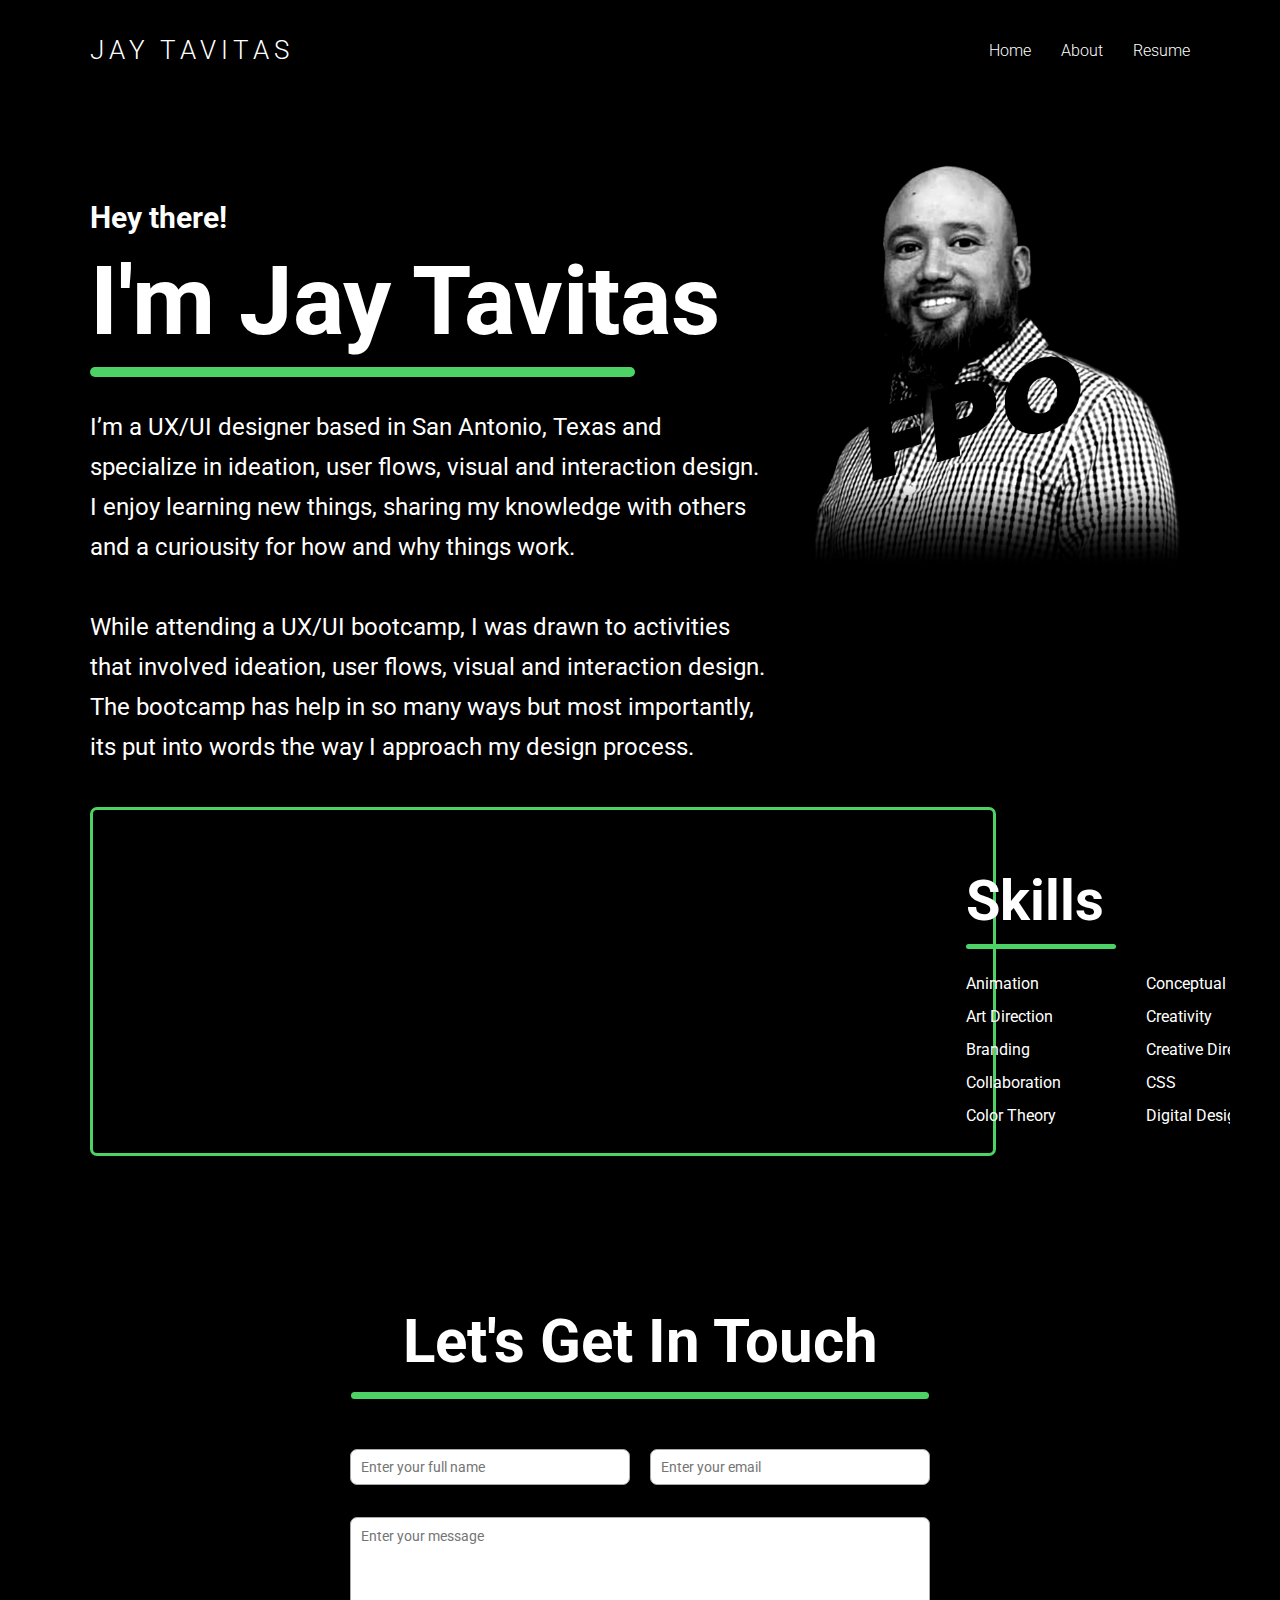
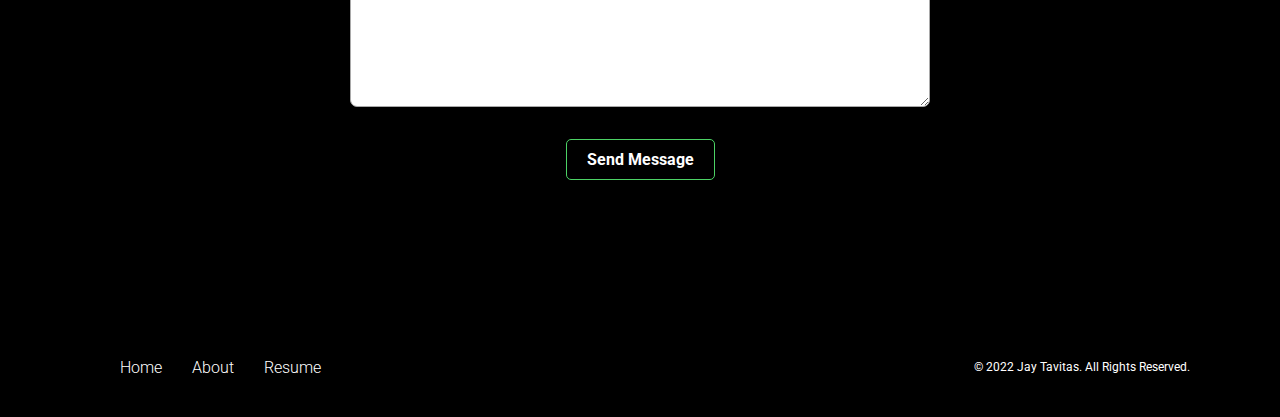
==== about.html @ 76f3a99f "About Page Update" ====
<!DOCTYPE html>
<html lang="en">
<head>
    <meta charset="UTF-8">
    <meta http-equiv="X-UA-Compatible" content="IE=edge">
    <meta name="viewport" content="width=device-width, initial-scale=1.0">
    <link rel="stylesheet" href="css/index.css">
    <link rel="preconnect" href="https://fonts.googleapis.com">
    <link rel="preconnect" href="https://fonts.gstatic.com" crossorigin>
    <link href="https://fonts.googleapis.com/css2?family=Roboto:wght@300;400;500;700;900&display=swap" rel="stylesheet">
    <link rel="stylesheet" href="https://cdnjs.cloudflare.com/ajax/libs/font-awesome/6.1.1/css/all.min.css" integrity="sha512-KfkfwYDsLkIlwQp6LFnl8zNdLGxu9YAA1QvwINks4PhcElQSvqcyVLLD9aMhXd13uQjoXtEKNosOWaZqXgel0g==" crossorigin="anonymous" referrerpolicy="no-referrer" />
    <title>Jay Tavitas Portfolio</title>
</head>
<body>
    <!-- Header with Navbar -->
    <header class="nav">
        <div class="navBar flex">
            <div class="logoBox">JAY TAVITAS</div>
            <nav class="navLinks">
                <ul>
                    <li><a href="index.html"><div class="navLinkHome">Home</div></a></li>
                    <li><a href><div class="navLinkAbout">About</div></a></li>
                    <li><a href><div class="navLinkResume">Resume</div></a></li>
                </ul>
            </nav>
        </div>
    </header>

    <!-- Hero Section-->
    <section class="intro">
        <div class="container grid">
            <div class="introText">
                <div class="introGreeting"><h5>Hey there!</h5></div>
                <div class="introTitle"><h1>I'm Jay Tavitas</h1></div>
                <div class="introUnderLine"></div>
                <p class="introCopy">I’m a UX/UI designer based in San Antonio, Texas and specialize in ideation, user flows, visual and interaction design. I enjoy learning new things, sharing my knowledge with others and a curiousity for how and why things work.</p>
                <p class="introCopy">While attending a UX/UI bootcamp, I was drawn to activities that involved ideation, user flows, visual and interaction design. The bootcamp has help in so many ways but most importantly, its put into words the way I approach my design process.</p>
            </div>
            
            <div class="heroImage">
                <img src="./Images/Jay.png">
            </div>

        </div>
    </section>

    <!-- Skills Section -->
    <section class="skillsAppsInts">
        <div class="container grid">
            <div class="listBox listBoxGrid">
                <div class="listBoxIcon"></div>
                <div class="listBoxText">
                    <div class="listBoxTitle"><h3>Skills</h3></div>
                    <div class="skillsUnderline"></div>
                    <div class="listBoxLists">
                        <ul>
                            <li>Animation</li>
                            <li>Art Direction</li>
                            <li>Branding</li>
                            <li>Collaboration</li>
                            <li>Color Theory</li>
                        </ul>
                        <ul>
                            <li>Conceptual Design</li>
                            <li>Creativity</li>
                            <li>Creative Direction</li>
                            <li>CSS</li>
                            <li>Digital Design</li>
                        </ul>
                        <ul>
                            <li>HTML</li>
                            <li>Icon Design</li>
                            <li>Mockups</li>
                            <li>Photography</li>
                            <li>Project Management</li>
                        </ul>
                        <ul>
                            <li>Prototyping</li>
                            <li>Storyboarding</li>
                            <li>Typography</li>
                            <li>UI Design</li>
                            <li>User Interview Planning</li>
                        </ul>
                        <ul>
                            <li>User Interviews</li>
                            <li>User Research</li>
                            <li>Usability Testing</li>
                            <li>Wireframing</li>
                        </ul>
                    </div>
                </div>
            </div>
        </div>
    </section>

    <!-- Contact Form Section -->
    <section class="contact">
        <div class="container formFlex">
            <div class="contactText">
                <div class="contactTitle"><h2>Let's Get In Touch</h2></div>
                <div class="contactUnderline"></div>
            </div>
        
            <div class="container flex">
                 <form class="contactForm">
                    <div class="topInputs">
                        <div class="leftInput">
                            <input type="text" class="nameInput" placeholder="Enter your full name" maxlength="256" required>
                        </div>
                        <div class="rightInput">
                            <input type="email" class="emailInput" placeholder="Enter your email" maxlength="256" required>
                        </div>
                    </div>
                    <div class="bottomInput">
                        <textarea type="text" class="messageInput" placeholder="Enter your message" maxlength="5000" required></textarea>
                    </div>
                    <div>
                        <button class="btnForm">Send Message</button>
                    </div>
                </form>
            </div>
    </section>

    <!-- Footer -->
    <footer class="nav">
        <div class="navBar flex">
           <!-- <div class="logoBox">JAY TAVITAS</div>-->
            <nav class="navLinks">
                <ul>
                    <li><a href="index.html"><div class="navLinkHome">Home</div></a></li>
                    <li><a href="about.html"><div class="navLinkAbout">About</div></a></li>
                    <li><a href><div class="navLinkResume">Resume</div></a></li>
                    <li><a href><div class="navLinkedin"><i class="fa-brands fa-linkedin fa-2x"></i></div></a></li>
                    
                </ul>
            </nav>
            
            <div class="copyRight">
                <p>© 2022 Jay Tavitas. All Rights Reserved.</p>
            </div>
            
        </div>
    </footer>
</body>
</html>
---- css/index.css ----
*{
    box-sizing: border-box;
    padding: 0;
    margin: 0;
}

body {
    font-family: 'Roboto', 'sans-serif';
    color: #fff;    
}

ul {
    list-style: none;
}

.logoBox {
    font-weight: 300;
    font-size: 1.625rem;
    letter-spacing: 0.3125rem;
    margin: 1.25rem 0rem;
}
img {
    width: 100%;
}

.nav {
    height: 100px;
    background-color: #000;
}
.nav .flex {
    justify-content: space-between;
}
.navBar {
    max-width: 73.75rem;
    margin: 0 auto;
    overflow: auto;
    padding: 0 2.5rem;
}

.navBar ul {
    display: flex;
}

.navBar a {
    color: #fff;
    padding: 0.625rem;
    margin: 0 0.3125rem;
    text-decoration: none;
    cursor: pointer;
}
.navLinks {
    cursor: pointer;
}
.navLinkHome {
    width: 100%;
    height: 100%;
    position: relative;
    display: inline-block;
    vertical-align: top;
    padding: 0px;
    text-align: center;
    margin-left: auto;
    margin-right: auto;
    font-family: 'Roboto', sans-serif;
    font-size: 16px;
    font-style: normal;
    font-weight: 300;
    line-height: 19px;
    cursor: pointer;
}
.navLinkHome:hover{
    opacity: 1;
    visibility: visible;
}
.navLinkHome::after{
    content: "";
    width: 0%;
    height: 4px;
    border-radius: 7px;
    position: absolute;
    left: 15px;
    bottom: -10px;
    background-color: #4CD265;
    transition: width 200ms ease-in;
}
.navLinkHome:hover::after{
    width:60%;
}
.navLinkAbout {
    width: 100%;
    height: 100%;
    position: relative;
    display: inline-block;
    vertical-align: top;
    padding: 0px;
    text-align: center;
    margin-left: auto;
    margin-right: auto;
    font-family: 'Roboto', sans-serif;
    font-size: 16px;
    font-style: normal;
    font-weight: 300;
    line-height: 19px;
    cursor: pointer;
}
.navLinkAbout:hover {
    opacity: 1;
    visibility: visible;
}
.navLinkAbout::after{
    content: "";
    width: 0%;
    height: 4px;
    border-radius: 7px;
    position: absolute;
    left: 14px;
    bottom: -10px;
    background-color: #4CD265;
    transition: width 200ms ease-in;
}
.navLinkAbout:hover::after{
    width:62%;
}
.navLinkResume {
    width: 100%;
    height: 100%;
    position: relative;
    display: inline-block;
    vertical-align: top;
    padding: 0px;
    text-align: center;
    margin-left: auto;
    margin-right: auto;
    font-family: 'Roboto', sans-serif;
    font-size: 16px;
    font-style: normal;
    font-weight: 300;
    line-height: 19px;
    cursor: pointer;
}
.navLinkResume:hover {
    opacity: 1;
    visibility: visible;
}
.navLinkResume::after{
    content: "";
    width: 0%;
    height: 4px;
    border-radius: 7px;
    position: absolute;
    left: 16px;
    bottom: -10px;
    background-color: #4CD265;
    transition: width 200ms ease-in;
}
.navLinkResume:hover::after{
    width:66%;
}

/* Hero Section*/
.hero {
    background-color: #000;
    position: relative;
}
.hero .grid {
    grid-template-columns: 1.75fr 1fr;
}
.underLine {
    background-color: #4CD265;
    width: 44%;
    height: 10px;
    border-radius: 10px;
    margin-top: 10px;
    margin-bottom: 50px;
}
.heroText {
    margin-top: 100px;
}
.heroTitle {
    font-weight: 900;
    font-size: 3rem;
   
}
.heroCopy {
    font-family: 'Roboto', 'sans-serif';
    font-size: 1.5rem;
    font-weight: 400;
    line-height: 40px;
}
.heroImage {
    max-width: 100%;
    margin-top: 36px;
    margin-bottom: 40px;
}

/* Case Studies Section*/
.caseStudies {
    background-color: #000;
    position: relative;
    padding-bottom: 75px;
}
.caseStudiesText {
    margin-top: 75px;
    margin-bottom: 50px;
}
.caseStudiesTitle {
    font-family: 'Roboto', "sans-serif";
    font-size: 2.5rem;
    font-weight: 900;
    text-align: center;
}
.caseStudiesUnderline {
    background-color: #4CD265;
    width: 80%;
    height: 7px;
    border-radius: 10px;
    margin-top: 15px;
    margin-bottom: 40px;
    margin-left: auto;
    margin-right: auto;
    text-align: center;
}
.caseStudiesCopy {
    font-family: 'Roboto', 'sans-serif';
    font-size: 24px;
    font-weight: 400;
}

/* First Grid Item */
.first {
    width: 100%;
    background-color: #00A5B9;
    border-radius: 7px;
    grid-area: one;
}
/*.first:hover {
    transform: scale(.98);
}*/
.firstColor {
    background-color: #5BA6CD ;
}
.firstText {
    max-width: 100%;
    margin-left: 20px;
    margin-top: 20px;
}
.firstTitle {
    font-family: 'Roboto', 'sans-serif';
    font-size: 40px;
    font-weight: 900;
    line-height: 44px;
}
.firstUnderline {
    background-color: #4CD265;
    width: 175px;
    height: 3px;
    border-radius: 10px;
    margin-top: 10px;
    margin-bottom: 10px;
}
.firstCopy {
    font-family: 'Roboto', 'sans-serif';
    font-size: 20px;
    font-weight: 400;
    margin-bottom: 40px;
}
.firstBtn {

}
.firstImage {
    background-image: url(../Images/Cannoli_Website.png);
    background-repeat: no-repeat;
    background-position: center;
    background-size: contain;
    overflow: hidden;
    margin-top: 20px;
}
.firstWorksImage {
    background-image: url(../Images/LensBoard.png);
    background-repeat: no-repeat;
    background-position: center;
    background-size: contain;
    overflow: hidden;
    margin-top: 20px;
    margin-left: 90px;
}
.firstGrid {
    display: grid;
    grid-template-columns: 27% 73%;
    gap: 0px;
    width: 100%;
   
}

/* Second Grid Item */
.second {
    width: 100%;
    background-color: #9816D4;
    border-radius: 7px;
    grid-area: two;
}
/*.second:hover {
    transform: scale(.98);
}*/
.secondColor{
    background-color: #CB28BB;
}
.secondText {
    max-width: 100%;
    margin-left: 20px;
    margin-top: 20px;
}
.secondTitle {
    font-family: 'Roboto', 'sans-serif';
    font-size: 40px;
    font-weight: 900;
    line-height: 44px;
}
.secondUnderline {
    background-color: #4CD265;
    width: 175px;
    height: 3px;
    border-radius: 10px;
    margin-top: 10px;
    margin-bottom: 10px;
}
.secondCopy {
    font-family: 'Roboto', 'sans-serif';
    font-size: 20px;
    font-weight: 400;
    margin-bottom: 30px;
}
.soon{
    font-family: 'Roboto', 'sans-serif';
    font-size: 16px;
    font-weight: 700;
    margin-bottom: 13px;
}
.secondImage {
    background-image: url(../Images/FitFriend-iPhone.png);
    background-repeat: no-repeat;
    background-position: center;
    background-size: cover;
    overflow: hidden;
    max-width: 100%;
}
.secondWorksImage {
    background-image: url(../Images/VW_Social_iPhone.png);
    background-repeat: no-repeat;
    background-position: center;
    background-size: cover;
    overflow: hidden;
    max-width: 100%;
}
.secondGrid {
    display: grid;
    grid-template-rows: 25% 75%;
    width: 100%;
    height: 100%;
}

/* Third Grid Item */
.third {
    width: 100%;
    background-color: #2563C8;
    border-radius: 7px;
    grid-area: three;
}
/*.third:hover {
    transform: scale(.98);
}*/
.thirdColor {
    background-color: #828384 ;
}
.thirdText {
    max-width: 100%;
    margin-left: 20px;
    margin-top: 20px;
}
.thirdTitle {
    font-family: 'Roboto', 'sans-serif';
    font-size: 40px;
    font-weight: 900;
    line-height: 44px;
}
.thirdUnderline {
    background-color: #4CD265;
    width: 175px;
    height: 3px;
    border-radius: 10px;
    margin-top: 10px;
    margin-bottom: 10px;
}
.thirdCopy {
    font-family: 'Roboto', 'sans-serif';
    font-size: 20px;
    font-weight: 400;
    margin-bottom: 40px;
}
.thirdImage {
    background-image: url(../Images/USDA_Website.png);
    background-repeat: no-repeat;
    background-position: center;
    background-size: contain;
    overflow: hidden;
    max-width: 100%;
    margin-top: 20px;
}
.thirdWorksImage {
    background-image: url(../Images/Knight_website.png);
    background-repeat: no-repeat;
    background-position: center;
    background-size: contain;
    overflow: hidden;
    max-width: 100%;
    margin-top: 20px;
}
.thirdGrid {
    display: grid;
    grid-template-columns: 27% 73%;
    gap: 0px;
    width: 100%;
    height: 100%;
}

.caseStudies .grid {
    display: grid;
    grid-template-columns: 1fr 1fr 1fr;
    grid-template-rows: 1fr 1fr;
    column-gap: 30px;
    row-gap: 30px;
    grid-template-areas:
    'one one two'
    'three three two';
    height: 776px;
}

/* Contact Form Section */
.contact {
    background-color: #000;
    position: relative;
    padding-bottom: 75px;
}
.contactText {
    margin-top: 75px;
    margin-bottom: 50px;
}
.contactTitle {
    font-family: 'Roboto', "sans-serif";
    font-size: 2.5rem;
    font-weight: 900;
    text-align: center;
}
.contactUnderline {
    background-color: #4CD265;
    width: 52.5%;
    height: 7px;
    border-radius: 10px;
    margin-top: 15px;
    margin-left: auto;
    margin-right: auto;
    text-align: center;
}

/* Contact Form */
.contactForm {
    width: 580px;
    height: 343px;
    margin-bottom: 50px;
    display: flex;
    flex-direction: column;
    align-items: center;
    justify-content: flex-start;
}
.topInputs {
    width: 580px;
    height: 36px;
    display: flex;
    flex-direction: row;
    justify-content: space-between;
    align-items: center;
    margin-bottom: 32px;
}
.leftInput, .rightInput {
    width: 280px;
    height: 36px;
    display: flex;
}
.nameInput {
    width: 280px;
    height: 36px;
    display: flex;
    flex-direction: row;
    align-items: center;
    border: 1px darkgray solid;
    border-radius: 7px;
    padding-left: 10px;
    font-family: 'roboto';
    font-size: 14px;
    font-style: normal;
    font-weight: 400;
    color: darkgray;
}
.emailInput {
    width: 280px;
    height: 36px;
    display: flex;
    flex-direction: row;
    align-items: center;
    border: 1px darkgray solid;
    border-radius: 7px;
    padding-left: 10px;
    font-family: 'roboto';
    font-size: 14px;
    font-style: normal;
    font-weight: 400;
    color: darkgray;
}
.bottomInput {
    width: 580px;
    height: 190px;
    display: flex;
    align-items: flex-start;
    margin-bottom: 32px;
}
.messageInput {
    width: 580px;
    height: 190px;
    display: flex;
    align-items: center;
    border: 1px darkgray solid;
    border-radius: 7px;
    padding: 10px;
    font-family: 'roboto';
    font-size: 14px;
    font-style: normal;
    font-weight: 400;
    color: darkgray;
}
.formflex {
    display: flex;
    flex-direction: column;
    flex-wrap: wrap;
}
.btnForm {
    display: inline-block;
    padding: 10px 20px;
    cursor: pointer;
    background-color: transparent;
    color: #fff;
    border-radius: 5px;
    font-family: 'roboto', sans-serif;
    font-size: 16px;
    font-weight: 700;
    border: 1px solid #4CD265;
}
.btnForm:hover {
    transform: scale(0.95);
}

/* Footer */
.navLinkedin {
   
    position: relative;
    display: inline-block;
    vertical-align: top;
    text-align: center;
    margin-left: auto;
    margin-right: auto;
    padding-left: 20px;
    bottom: 7px;
}
.navLinkedin:hover {
    opacity: 1;
    visibility: visible;
}
.navLinkedin::after{
    content: "";
    width: 0%;
    height: 4px;
    border-radius: 7px;
    position: absolute;
    left: 20px;
    bottom: -18px;
    background-color: #4CD265;
    transition: width 200ms ease-in;
}
.navLinkedin:hover::after{
    width:60%;
}

.copyRight {
    font-family: 'Roboto', sans-serif;
    font-size: 12px;
    font-weight: 400;
}

/* About Page */
.intro {
    background-color: #000;
    position: relative;
}
.intro .grid {
    grid-template-columns: 1.75fr 1fr;
}
.introUnderLine {
    background-color: #4CD265;
    width: 80%;
    height: 10px;
    border-radius: 10px;
    margin-top: 10px;
    margin-bottom: 30px;
}
.introText {
    margin-top: 100px;
}
.introGreeting{
    font-size: 2.25rem;
    font-weight: 500;
    margin-bottom: 10px;
}
.introTitle {
    font-weight: 900;
    font-size: 3rem;
   
}
.introCopy {
    font-family: 'Roboto', 'sans-serif';
    font-size: 1.5rem;
    font-weight: 400;
    line-height: 40px;
    margin-bottom: 40px;
}

/* Skills Section */
.skillsAppsInts {
    background-color: #000;
    position: relative;
    padding-bottom: 75px;
}
.listBox {
    width: 100%;
    background-color: #000;
    border: 3px solid #4CD265;
    border-radius: 7px;
}

/* First Grid Item */
.listBoxIcon {
    width: 100%;
    background-image: url(../Images/pencil.png);
    background-repeat: no-repeat;
    background-position: center;
    background-size: contain;
    overflow: hidden;
    margin-top: 58px;
    margin-left: 51px;
    grid-area: one;
}

.listBoxGrid {
    display: grid;
    grid-template-columns: 15% 82%;
    width: 100%;   
}

/* Second Grid Item */
.listBoxText {
    width: 100%;
    margin-top: 58px;
    grid-area: two;
}
.listBoxTitle {
    font-family: 'Roboto', 'sans-serif';
    font-size: 48px;
    font-weight: 700;
}
.skillsUnderline {
    background-color: #4CD265;
    width: 150px;
    height: 5px;
    border-radius: 10px;
    margin-top: 10px;
    margin-bottom: 25px;
}
.listBoxLists {
    display: flex;
    flex-direction: row;
    font-family: 'Roboto', 'sans-serif';
    font-size: 16px;
    font-weight: 400;
    margin-bottom: 14px;
}
.listBoxLists li {
    margin-bottom: 14px;
    width: 180px;
}

.skillsAppsInts .grid {
    display: grid;
    grid-template-columns: 1fr 1fr;
    column-gap: 30px;
    row-gap: 39px;
    grid-template-areas:
    'one two';
   
}


.container {
    max-width: 73.75rem;
    margin: 0 auto;
    overflow: auto;
    padding: 0 2.5rem;
}
.flex {
    display: flex;
    justify-content: center;
    align-items: center;
    height: 100%;
    
}
.grid {
    display: grid;
    grid-template-columns: 1fr 1fr;
    gap: 30px;
    justify-content: center;
    height: 100%;
}
.btn {
    display: inline-block;
    padding: 10px 20px;
    cursor: pointer;
    background-color: transparent;
    color: #fff;
    border-radius: 5px;
    border: 1px solid #fff;
    font-family: 'roboto', sans-serif;
    font-size: 16px;
    font-weight: 700;
}
.btn:hover {
    transform: scale(0.95);
}

/* Media Queries */

/* Tablets */
@media(max-width: 768px) {

}


/* Mobile */
@media(max-width: 500px) {

}
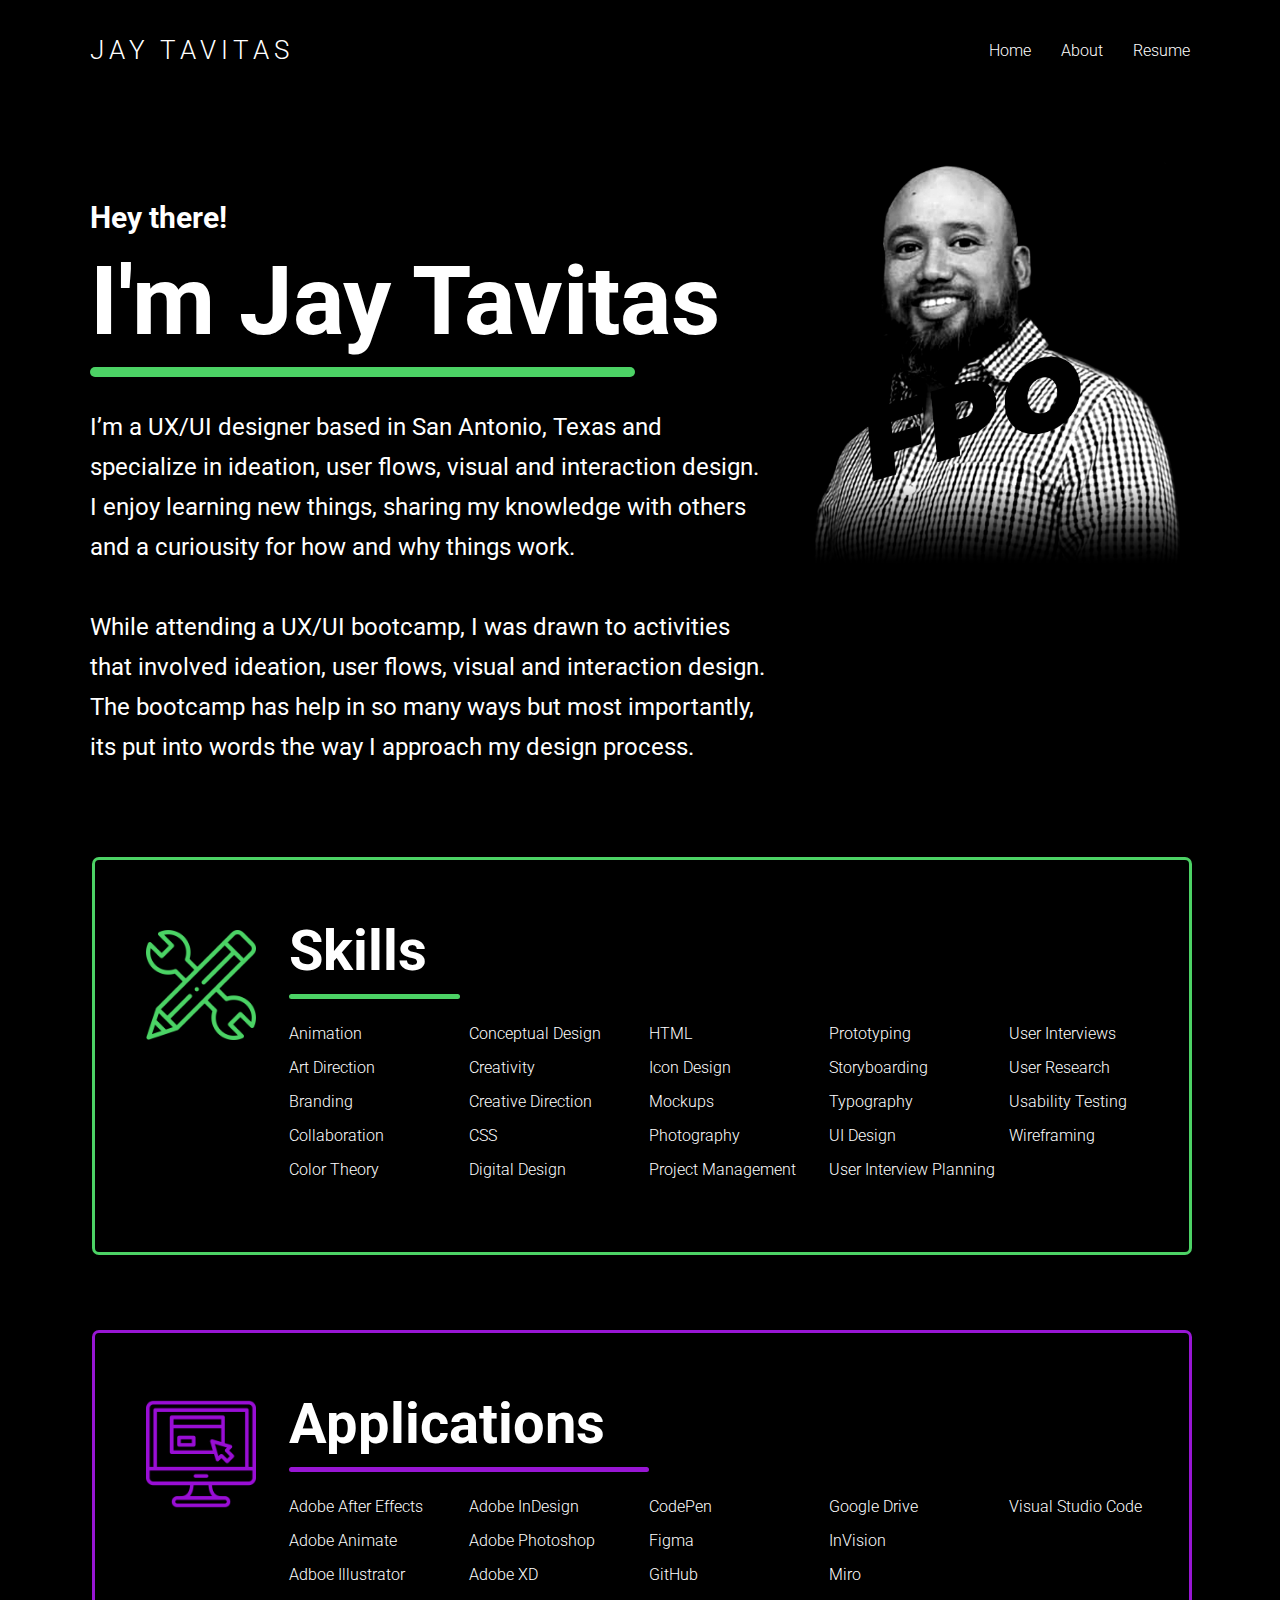
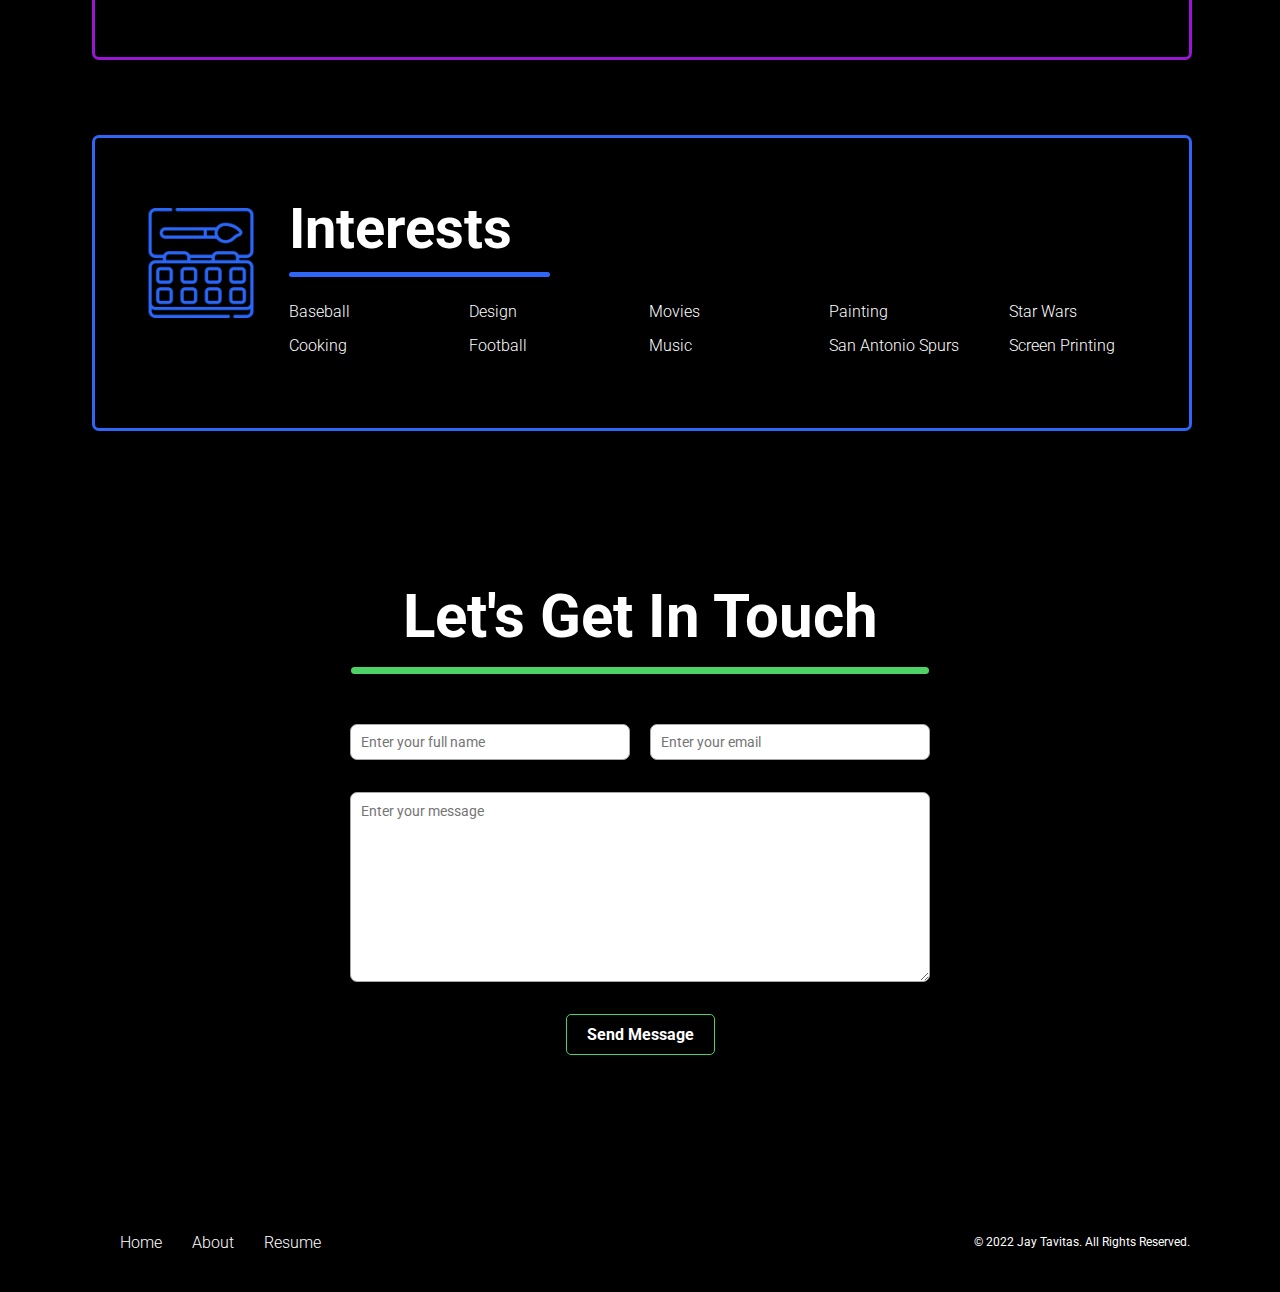
==== commit 2c3181f8: "Updated About Page" ====
--- a/about.html
+++ b/about.html
@@ -91,6 +91,75 @@
                 </div>
             </div>
         </div>
+
+        <!-- Apps Section -->
+        <div class="container grid">
+            <div class="listBox listBoxGrid appsListBox">
+                <div class="listBoxIcon appsIcon"></div>
+                <div class="listBoxText">
+                    <div class="listBoxTitle"><h3>Applications</h3></div>
+                    <div class="appsUnderline"></div>
+                    <div class="listBoxLists">
+                        <ul>
+                            <li>Adobe After Effects</li>
+                            <li>Adobe Animate</li>
+                            <li>Adboe Illustrator</li>
+                        </ul>
+                        <ul>
+                            <li>Adobe InDesign</li>
+                            <li>Adobe Photoshop</li>
+                            <li>Adobe XD</li>
+                        </ul>
+                        <ul>
+                            <li>CodePen</li>
+                            <li>Figma</li>
+                            <li>GitHub</li>
+                            </ul>
+                        <ul>
+                            <li>Google Drive</li>
+                            <li>InVision</li>
+                            <li>Miro</li>
+                            </ul>
+                        <ul>
+                            <li>Visual Studio Code</li>
+                        </ul>
+                    </div>
+                </div>
+            </div>
+        </div>
+
+         <!-- Interests Section -->
+         <div class="container grid">
+            <div class="listBox listBoxGrid intsListBox">
+                <div class="listBoxIcon intsIcon"></div>
+                <div class="listBoxText">
+                    <div class="listBoxTitle"><h3>Interests</h3></div>
+                    <div class="intsUnderline"></div>
+                    <div class="listBoxLists">
+                        <ul>
+                            <li>Baseball</li>
+                            <li>Cooking</li>
+                        </ul>
+                        <ul>
+                            <li>Design</li>
+                            <li>Football</li>
+                        </ul>
+                        <ul>
+                            <li>Movies</li>
+                            <li>Music</li>
+                        </ul>
+                        <ul>
+                            <li>Painting</li>
+                            <li>San Antonio Spurs</li>
+                        </ul>
+                        <ul>
+                            <li>Star Wars</li>
+                            <li>Screen Printing</li>
+                        </ul>
+                    </div>
+                </div>
+            </div>
+        </div>
     </section>
 
     <!-- Contact Form Section -->
--- a/css/index.css
+++ b/css/index.css
@@ -643,11 +643,12 @@
     background-color: #000;
     border: 3px solid #4CD265;
     border-radius: 7px;
+    margin-top: 50px;
 }
 
 /* First Grid Item */
 .listBoxIcon {
-    width: 100%;
+    max-width: 110px;
     background-image: url(../Images/pencil.png);
     background-repeat: no-repeat;
     background-position: center;
@@ -655,20 +656,20 @@
     overflow: hidden;
     margin-top: 58px;
     margin-left: 51px;
-    grid-area: one;
+    margin-bottom: 200px;
 }
 
 .listBoxGrid {
     display: grid;
-    grid-template-columns: 15% 82%;
-    width: 100%;   
+    grid-template-columns: 1fr 1fr;
+    justify-content: center;
+    width: 1100px;   
 }
 
 /* Second Grid Item */
 .listBoxText {
     width: 100%;
     margin-top: 58px;
-    grid-area: two;
 }
 .listBoxTitle {
     font-family: 'Roboto', 'sans-serif';
@@ -677,7 +678,7 @@
 }
 .skillsUnderline {
     background-color: #4CD265;
-    width: 150px;
+    width: 19%;
     height: 5px;
     border-radius: 10px;
     margin-top: 10px;
@@ -688,21 +689,64 @@
     flex-direction: row;
     font-family: 'Roboto', 'sans-serif';
     font-size: 16px;
-    font-weight: 400;
-    margin-bottom: 14px;
+    font-weight: 300;
+    line-height: 20px;
+    margin-bottom: 58px;
 }
 .listBoxLists li {
     margin-bottom: 14px;
     width: 180px;
 }
+.appsUnderline {
+    background-color: #9816D4;
+    width: 40%;
+    height: 5px;
+    border-radius: 10px;
+    margin-top: 10px;
+    margin-bottom: 25px;
+}
+.appsIcon {
+    max-width: 110px;
+    background-image: url(../Images/website.png);
+    background-repeat: no-repeat;
+    background-position: center;
+    background-size: contain;
+    overflow: hidden;
+    margin-top: 52px;
+    margin-left: 51px;
+    margin-bottom: 135px;
+}
+.appsListBox {
+    border: 3px solid #9816D4;
+    margin-top: 75px;
+}
+.intsUnderline {
+    background-color: #2e67f8;
+    width: 29%;
+    height: 5px;
+    border-radius: 10px;
+    margin-top: 10px;
+    margin-bottom: 25px;
+}
+.intsIcon {
+    max-width: 110px;
+    background-image: url(../Images/watercolor.png);
+    background-repeat: no-repeat;
+    background-position: center;
+    background-size: contain;
+    overflow: hidden;
+    margin-top: 55px;
+    margin-left: 51px;
+    margin-bottom: 96px;
+}
+.intsListBox {
+    border: 3px solid #2e67f8;
+    margin-top: 75px;
+}
 
 .skillsAppsInts .grid {
     display: grid;
-    grid-template-columns: 1fr 1fr;
-    column-gap: 30px;
-    row-gap: 39px;
-    grid-template-areas:
-    'one two';
+    grid-template-columns: 15% 82%;
    
 }
 
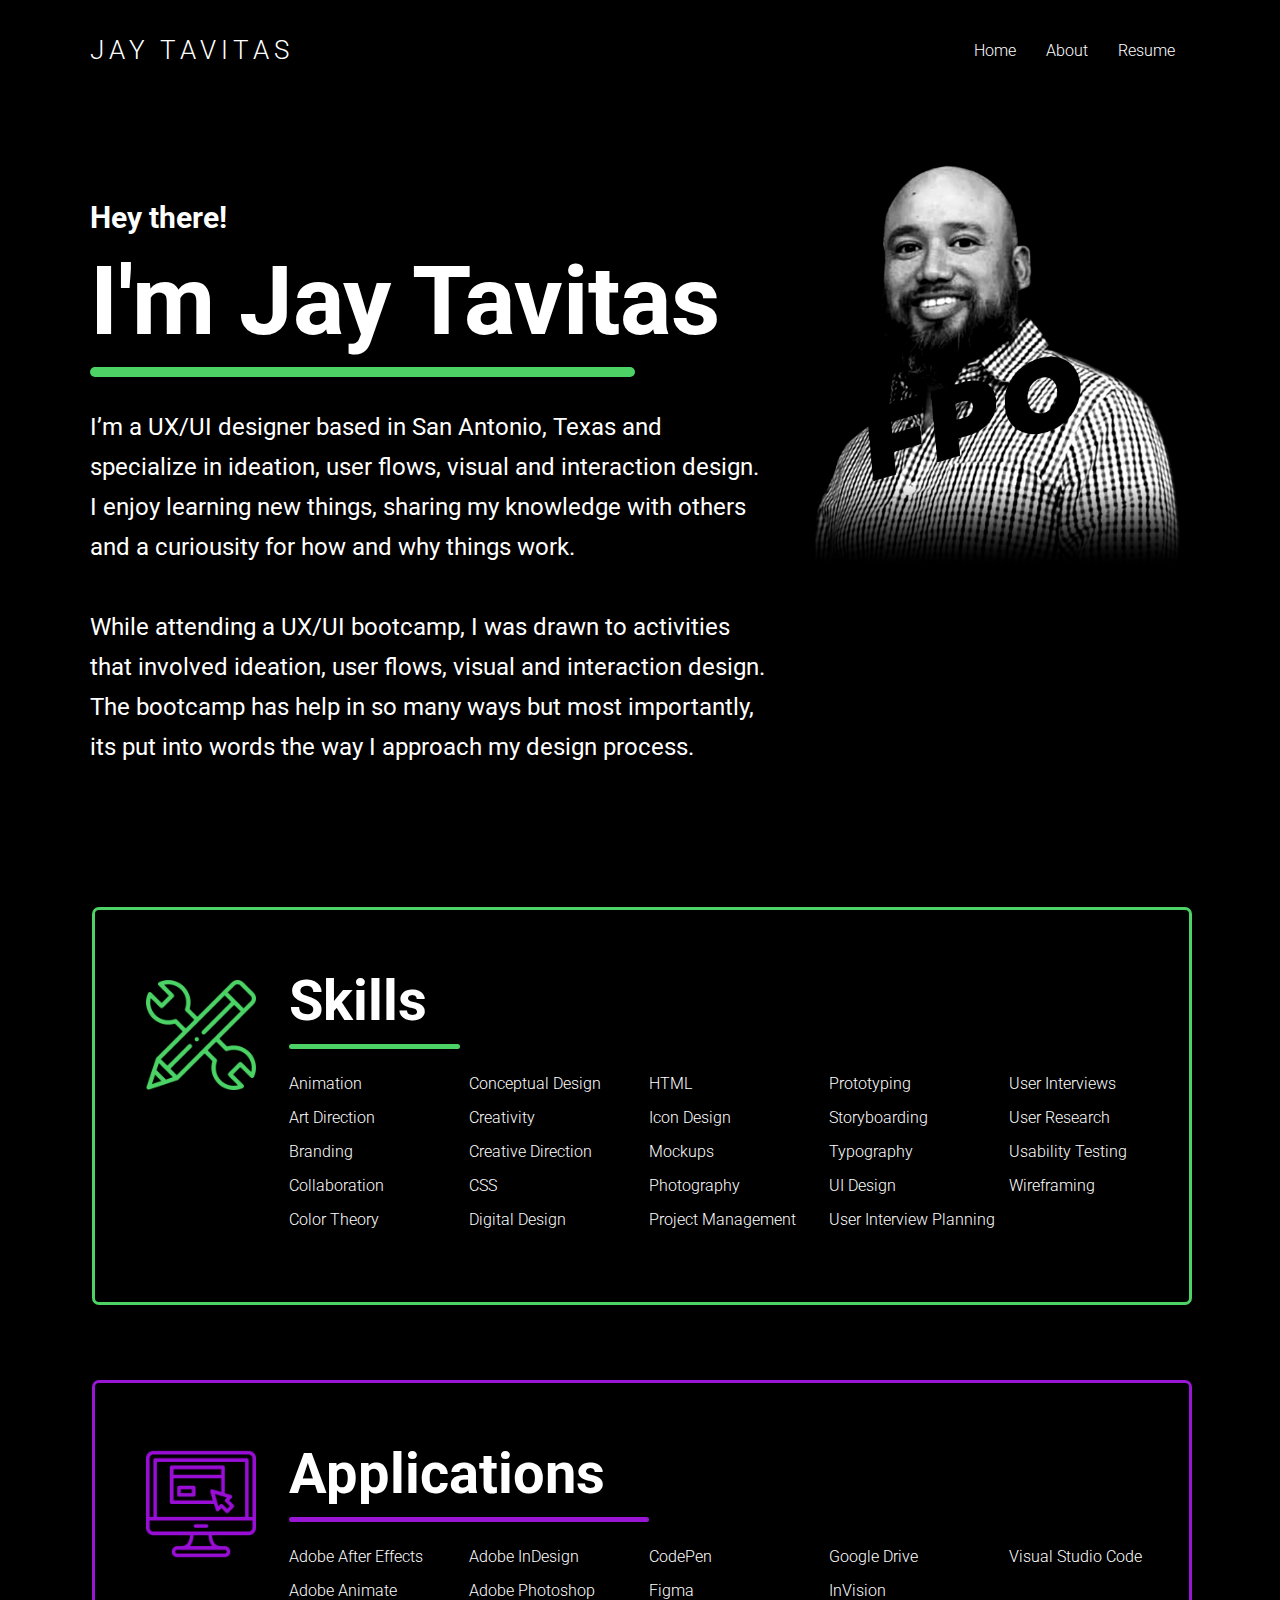
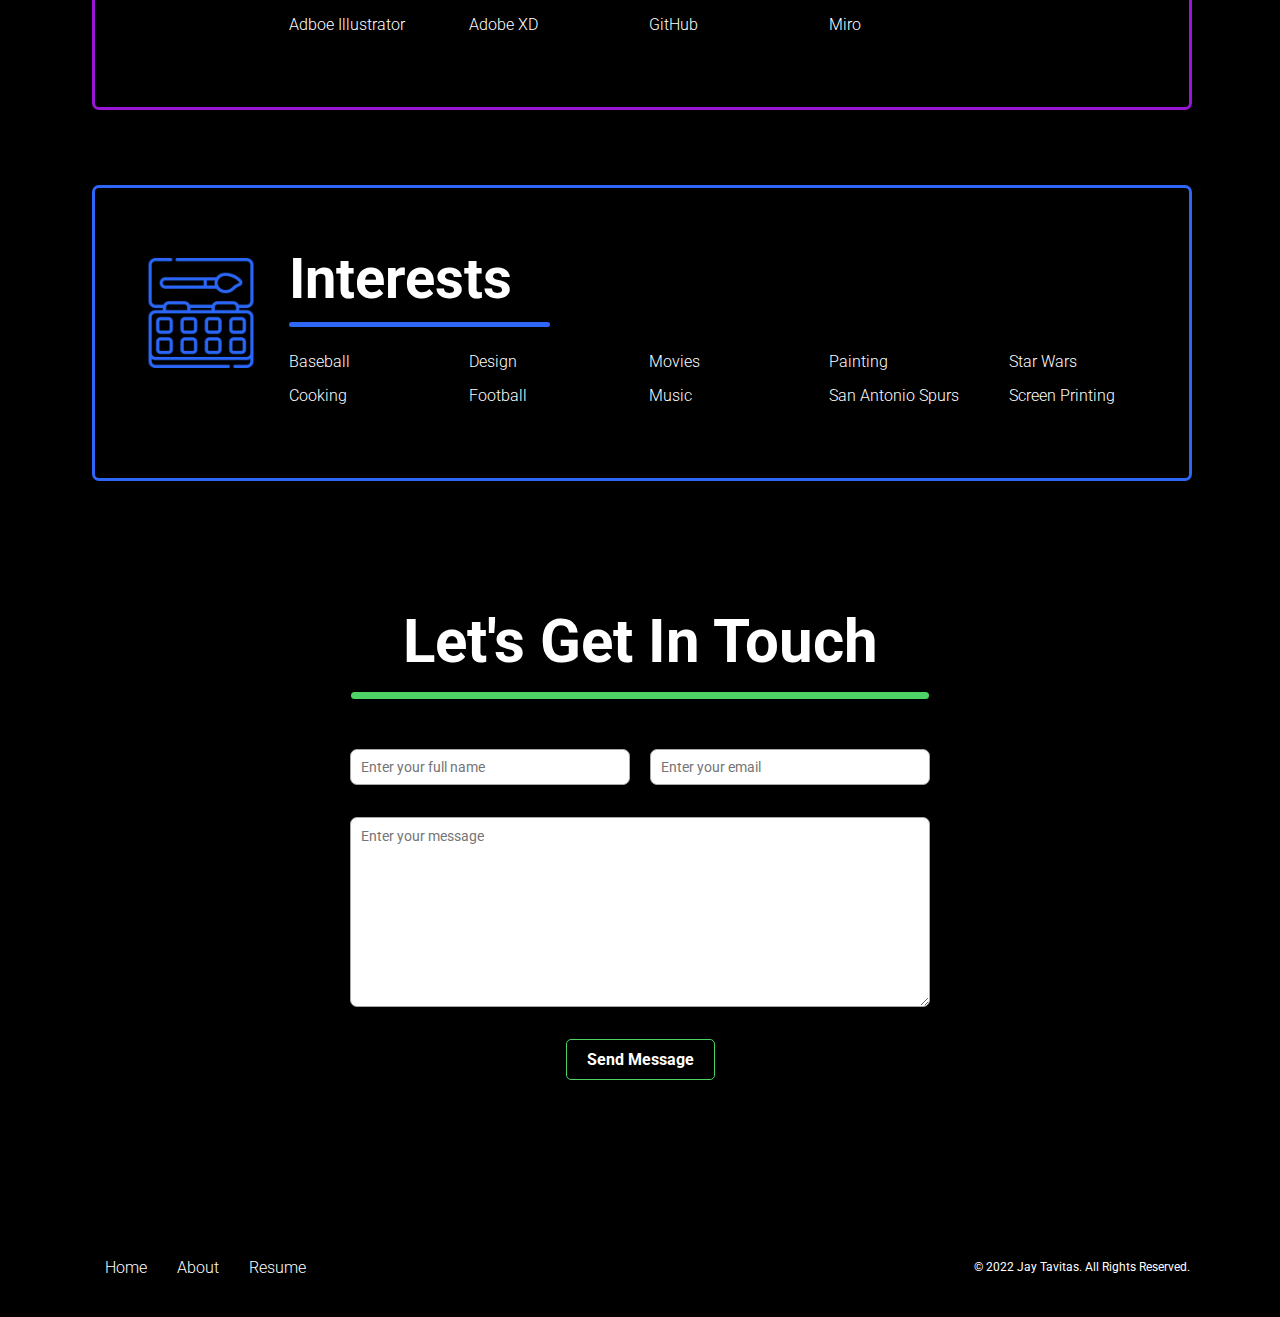
==== commit e620ac6f: "Adding JS Animation and Responsivenes" ====
--- a/about.html
+++ b/about.html
@@ -12,17 +12,25 @@
     <title>Jay Tavitas Portfolio</title>
 </head>
 <body>
+
     <!-- Header with Navbar -->
-    <header class="nav">
-        <div class="navBar flex">
-            <div class="logoBox">JAY TAVITAS</div>
-            <nav class="navLinks">
-                <ul>
-                    <li><a href="index.html"><div class="navLinkHome">Home</div></a></li>
-                    <li><a href><div class="navLinkAbout">About</div></a></li>
-                    <li><a href><div class="navLinkResume">Resume</div></a></li>
-                </ul>
-            </nav>
+    <header>
+        <div class="navBar">
+            <div class="container flex">
+                <h6 class="logo"><a href="index.html">JAY TAVITAS</a></h6>
+                <nav>
+                    <ul class="navMenu">
+                        <li><a href="index.html"><div class="navLinkHome">Home</div></a></li>
+                        <li><a href="about.html"><div class="navLinkAbout">About</div></a></li>
+                        <li><a href><div class="navLinkResume">Resume</div></a></li>
+                    </ul>
+                    <div class="hamburger">
+                        <span class="bar"></span>
+                        <span class="bar"></span>
+                        <span class="bar"></span>
+                    </div>
+                </nav>
+            </div>
         </div>
     </header>
 
@@ -191,24 +199,25 @@
     </section>
 
     <!-- Footer -->
-    <footer class="nav">
-        <div class="navBar flex">
-           <!-- <div class="logoBox">JAY TAVITAS</div>-->
-            <nav class="navLinks">
-                <ul>
+    <div class="navBar">
+        <div class="container flex">
+            <!-- <h1 class="logo"><a href="index.html">JAY TAVITAS</a></h1> -->
+            <nav>
+                <ul class="navMenu">
                     <li><a href="index.html"><div class="navLinkHome">Home</div></a></li>
                     <li><a href="about.html"><div class="navLinkAbout">About</div></a></li>
                     <li><a href><div class="navLinkResume">Resume</div></a></li>
                     <li><a href><div class="navLinkedin"><i class="fa-brands fa-linkedin fa-2x"></i></div></a></li>
-                    
+                
                 </ul>
             </nav>
-            
-            <div class="copyRight">
-                <p>© 2022 Jay Tavitas. All Rights Reserved.</p>
-            </div>
-            
-        </div>
-    </footer>
+       
+
+        <div class="copyRight">
+            <p>© 2022 Jay Tavitas. All Rights Reserved.</p>
+        </div>
+        
+    </div>
+    <script src="./js/index.js"></script>
 </body>
 </html>--- a/css/index.css
+++ b/css/index.css
@@ -6,61 +6,69 @@
 
 body {
     font-family: 'Roboto', 'sans-serif';
-    color: #fff;    
-}
-
+    color: #fff; 
+    position: relative;   
+}
+header {
+    position: fixed;
+    z-index: 1;
+    height: 100px;
+    width: 100%;
+    background-color: #000;
+    top: 0;
+    box-shadow: 0px 10px 15px rgba(0, 0, 0, 0.75);
+}
 ul {
     list-style: none;
 }
 
-.logoBox {
+a {
+    text-decoration: none;
+    color: #fff;
+}
+
+h6 {
     font-weight: 300;
     font-size: 1.625rem;
     letter-spacing: 0.3125rem;
     margin: 1.25rem 0rem;
 }
+
 img {
     width: 100%;
 }
 
-.nav {
+.navBar {
+    background-color: #000;
     height: 100px;
-    background-color: #000;
-}
-.nav .flex {
+    width: 100%;
+}
+
+.navMenu {
+    display: flex;
     justify-content: space-between;
-}
-.navBar {
-    max-width: 73.75rem;
-    margin: 0 auto;
-    overflow: auto;
-    padding: 0 2.5rem;
-}
-
-.navBar ul {
-    display: flex;
-}
-
-.navBar a {
-    color: #fff;
-    padding: 0.625rem;
-    margin: 0 0.3125rem;
-    text-decoration: none;
-    cursor: pointer;
-}
-.navLinks {
-    cursor: pointer;
-}
+    align-items: center;
+}
+
+.navBar .flex {
+    justify-content: space-between;
+}
+.logo a{
+    transition: all 0.3s ease;
+}
+.logo a:hover {
+    color: #4CD265;
+}
+
 .navLinkHome {
     width: 100%;
     height: 100%;
     position: relative;
     display: inline-block;
     vertical-align: top;
-    padding: 0px;
-    text-align: center;
-    margin-left: auto;
-    margin-right: auto;
+    padding: 10px;
+    text-align: left;
+    margin: 0 5px;
     font-family: 'Roboto', sans-serif;
     font-size: 16px;
     font-style: normal;
@@ -78,8 +86,8 @@
     height: 4px;
     border-radius: 7px;
     position: absolute;
-    left: 15px;
-    bottom: -10px;
+    left: 10px;
+    bottom: 0px;
     background-color: #4CD265;
     transition: width 200ms ease-in;
 }
@@ -92,10 +100,9 @@
     position: relative;
     display: inline-block;
     vertical-align: top;
-    padding: 0px;
-    text-align: center;
-    margin-left: auto;
-    margin-right: auto;
+    padding: 10px;
+    text-align: left;
+    margin: 0 5px;
     font-family: 'Roboto', sans-serif;
     font-size: 16px;
     font-style: normal;
@@ -113,8 +120,8 @@
     height: 4px;
     border-radius: 7px;
     position: absolute;
-    left: 14px;
-    bottom: -10px;
+    left: 9px;
+    bottom: 0px;
     background-color: #4CD265;
     transition: width 200ms ease-in;
 }
@@ -127,10 +134,9 @@
     position: relative;
     display: inline-block;
     vertical-align: top;
-    padding: 0px;
-    text-align: center;
-    margin-left: auto;
-    margin-right: auto;
+    padding: 10px;
+    text-align: left;
+    margin: 0 5px;
     font-family: 'Roboto', sans-serif;
     font-size: 16px;
     font-style: normal;
@@ -148,19 +154,35 @@
     height: 4px;
     border-radius: 7px;
     position: absolute;
-    left: 16px;
-    bottom: -10px;
+    left: 11px;
+    bottom: 0px;
     background-color: #4CD265;
     transition: width 200ms ease-in;
 }
 .navLinkResume:hover::after{
     width:66%;
+}
+
+.hamburger {
+    display: none;
+    cursor: pointer;
+}
+.bar {
+    display: block;
+    width: 25px;
+    height: 3px;
+    margin: 5px 0;
+    transition: all 0.3s ease;
+    background-color: #fff;
+    border-radius: 7px;
 }
 
 /* Hero Section*/
 .hero {
     background-color: #000;
     position: relative;
+    top: 100px;
+    padding-bottom: 75px;
 }
 .hero .grid {
     grid-template-columns: 1.75fr 1fr;
@@ -197,7 +219,7 @@
 .caseStudies {
     background-color: #000;
     position: relative;
-    padding-bottom: 75px;
+    padding-bottom: 50px;
 }
 .caseStudiesText {
     margin-top: 75px;
@@ -263,9 +285,6 @@
     font-size: 20px;
     font-weight: 400;
     margin-bottom: 40px;
-}
-.firstBtn {
-
 }
 .firstImage {
     background-image: url(../Images/Cannoli_Website.png);
@@ -553,6 +572,7 @@
     font-size: 16px;
     font-weight: 700;
     border: 1px solid #4CD265;
+    transition: all 0.3s ease;
 }
 .btnForm:hover {
     transform: scale(0.95);
@@ -564,11 +584,11 @@
     position: relative;
     display: inline-block;
     vertical-align: top;
-    text-align: center;
+    text-align: left;
     margin-left: auto;
     margin-right: auto;
     padding-left: 20px;
-    bottom: 7px;
+    bottom: 0px;
 }
 .navLinkedin:hover {
     opacity: 1;
@@ -581,7 +601,7 @@
     border-radius: 7px;
     position: absolute;
     left: 20px;
-    bottom: -18px;
+    bottom: -13px;
     background-color: #4CD265;
     transition: width 200ms ease-in;
 }
@@ -599,6 +619,8 @@
 .intro {
     background-color: #000;
     position: relative;
+    top: 100px;
+    padding-bottom: 50px;
 }
 .intro .grid {
     grid-template-columns: 1.75fr 1fr;
@@ -636,7 +658,8 @@
 .skillsAppsInts {
     background-color: #000;
     position: relative;
-    padding-bottom: 75px;
+    padding-bottom: 150px;
+    top: 100px;
 }
 .listBox {
     width: 100%;
@@ -649,6 +672,7 @@
 /* First Grid Item */
 .listBoxIcon {
     max-width: 110px;
+    /* <a href="https://www.flaticon.com/free-icons/skill" title="skill icons">Skill icons created by Freepik - Flaticon</a> */
     background-image: url(../Images/pencil.png);
     background-repeat: no-repeat;
     background-position: center;
@@ -707,6 +731,7 @@
 }
 .appsIcon {
     max-width: 110px;
+    /* <a href="https://www.flaticon.com/free-icons/monitor" title="monitor icons">Monitor icons created by prettycons - Flaticon</a> */
     background-image: url(../Images/website.png);
     background-repeat: no-repeat;
     background-position: center;
@@ -730,6 +755,7 @@
 }
 .intsIcon {
     max-width: 110px;
+    /* <a href="https://www.flaticon.com/free-icons/watercolor" title="Watercolor icons">Watercolor icons created by Freepik - Flaticon</a> */
     background-image: url(../Images/watercolor.png);
     background-repeat: no-repeat;
     background-position: center;
@@ -782,6 +808,7 @@
     font-family: 'roboto', sans-serif;
     font-size: 16px;
     font-weight: 700;
+    transition: all 0.3s ease;
 }
 .btn:hover {
     transform: scale(0.95);
@@ -796,6 +823,38 @@
 
 
 /* Mobile */
-@media(max-width: 500px) {
-
+@media(max-width: 520px) {
+    .hamburger{
+        display: block;
+    }
+    .hamburger.active .bar:nth-child(2){
+        opacity: 0;
+    }
+    .hamburger.active .bar:nth-child(1){
+        transform: translateY(8px) rotate(45deg);
+    }        
+    .hamburger.active .bar:nth-child(3){
+        transform: translateY(-8px) rotate(-45deg);
+    }
+
+    .navMenu{
+        position: fixed;
+        left: -100%;
+        top: 100px;
+        gap: 0;
+        flex-direction: column;
+        background-color: #000;
+        border-bottom: 2px solid #d9d9d9;
+        width: 100%;
+        text-align: center;
+        transition: 0.7s ease-in-out;
+        box-shadow: 0px 10px 15px rgba(0, 0, 0, .7);       
+    }
+
+    .navMenu li {
+        margin: 16px 0;
+    }
+    .navMenu.active {
+        left: 0px;
+    }
 }